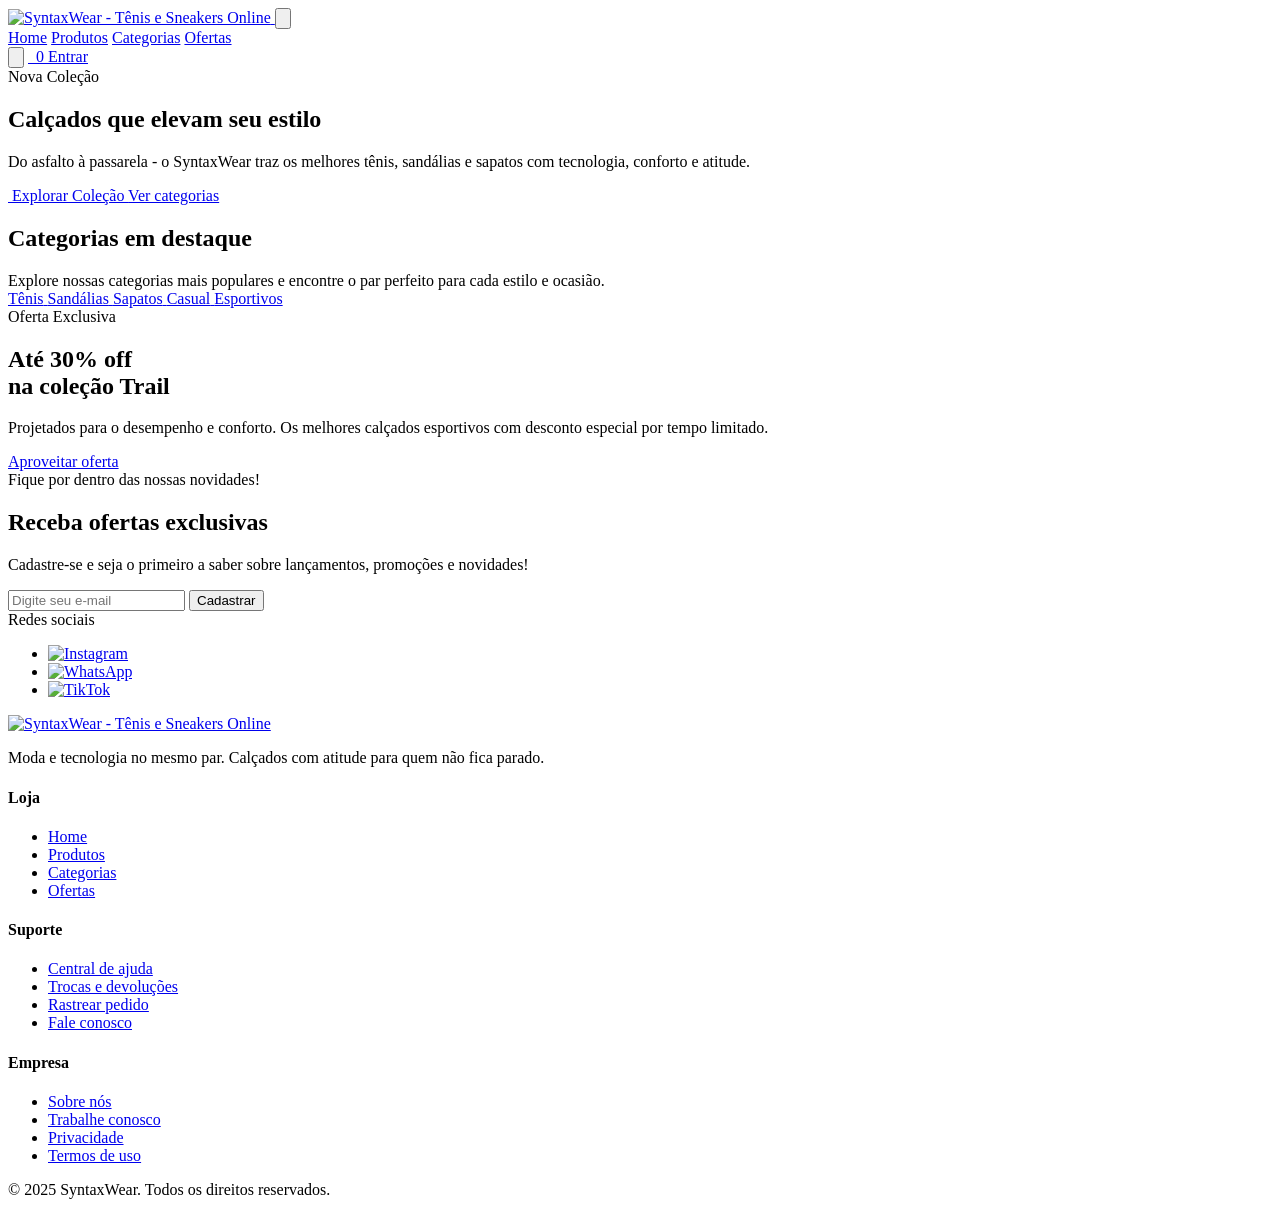
==== index.html @ 07d21932 "feat: adiciona página home (index.html) do SyntaxWear - Estrutura semântica completa com header, mai" ====
<!DOCTYPE html>
<html lang="pt-BR">

<head>
    <meta charset="UTF-8" />
    <meta name="viewport" content="width=device-width, initial-scale=1.0" />
    <meta name="description"
        content="SyntaxWear - Moda e tecnologia no mesmo par. Os melhores tênis, sandálias e calçados com entrega rápida para todo Brasil." />

    <title>SyntaxWear - Calçados com Atitude</title>
</head>

<body>
    <header class="header">
        <div class="container">
            <div class="header-inner">
                <a href="/" title="SyntaxWear - Tênis e Sneakers Online">
                    <img src="./assets/imagens/logo/logo.svg" alt="SyntaxWear - Tênis e Sneakers Online" class="logo" />
                </a>

                <button class="menu-icon" aria-label="Abrir menu de navegação" aria-expanded="false">
                    <img src="./assets/imagens/icons/menu.svg" alt="" aria-hidden="true" />
                </button>

                <nav class="nav" aria-label="Navegação principal">
                    <a href="index.html" class="nav-link active">Home</a>
                    <a href="pages/produtos.html" class="nav-link">Produtos</a>
                    <a href="#categorias" class="nav-link">Categorias</a>
                    <a href="#newsletter" class="nav-link">Ofertas</a>
                </nav>

                <div class="header-actions">
                    <button class="header-icon-btn" aria-label="Buscar produtos" id="btn-search">
                        <img src="./assets/imagens/icons/search.svg" alt="" />
                    </button>

                    <a href="#" class="header-icon-btn" aria-label="Lista de desejos">
                        <img src="./assets/imagens/icons/heart.svg" alt="" />
                    </a>

                    <a href="pages/carrinho.html" class="header-icon-btn" aria-label="Carrinho de compras">
                        <img src="./assets/imagens/icons/cart.svg" alt="" />
                        <span class="cart-badge">0</span>
                    </a>

                    <a href="pages/login.html" class="btn btn-outline">Entrar</a>

                </div>
            </div>
        </div>
    </header>

    <main>
        <section class="hero-section">
            <div class="hero-glow">
                <div class="container">
                    <div class="hero-content">
                        <div class="hero-tag">Nova Coleção</div>

                        <h1>Calçados que elevam seu estilo</h1>

                        <p class="hero-description">Do asfalto à passarela - o SyntaxWear traz os melhores tênis, sandálias e sapatos com tecnologia, conforto e atitude.</p>

                        <div class="hero-actions">
                            <a href="pages/produtos.html" class="btn btn-primary">
                                <img src="./assets/imagens/icons/arrow-up.svg" alt="" class="btn-icon" />
                                Explorar Coleção
                            </a>
                            <a href="#categorias" class="btn btn-outline">
                                Ver categorias
                            </a>
                        </div>
                    </div>
                </div>
            </div>
        </section>

        <section class="categories-section">
            <div class="container">
                <div class="section-header">
                    <h2 class="section-title">Categorias em destaque</h2>
                    <span class="section-description">Explore nossas categorias mais populares e encontre o par perfeito para cada estilo e ocasião.</span>
                </div>

                <div class="categories-card-moderno" aria-label="Categorias de produtos" role="list">
                    <a href="pages/produtos.html?categoria=tenis" class="category-link">
                        <span class="overlay"></span>
                        <span class="category-name btn btn-outline">Tênis</span>
                    </a>

                    <a href="pages/produtos.html?categoria=sandalias" class="category-link" role="listitem">
                        <span class="overlay"></span>
                        <span class="category-name btn btn-outline">Sandálias</span>
                    </a>

                    <a href="pages/produtos.html?categoria=sapatos" class="category-link" role="listitem">
                        <span class="overlay"></span>
                        <span class="category-name btn btn-outline">Sapatos</span>
                    </a>
                    <a href="pages/produtos.html?categoria=casual" class="category-link" role="listitem">
                        <span class="overlay"></span>
                        <span class="category-name btn btn-outline">Casual</span>
                    </a>
                    <a href="pages/produtos.html?categoria=esportivos" class="category-link" role="listitem">
                        <span class="overlay"></span>
                        <span class="category-name btn btn-outline">Esportivos</span>
                    </a>
                </div>
            </div>
        </section>
        
        <section class="grid-section" aria-hidden="true">
            <div class="card top2"></div>
            <div class="card midL"></div>
            <div class="card midR"></div>
            <div class="card bottomL"></div>
            <div class="card bottomR"></div>
        </section>
        
        <section class="section-promo">
            <div class="container">
                <div class="promo-banner">
                    <span class="promo-tag">Oferta Exclusiva</span>
                    <h2>Até 30% off<br>na coleção Trail</h2>
                    <p>Projetados para o desempenho e conforto. Os melhores calçados esportivos com desconto especial por tempo limitado.</p>
                    <a href="pages/produtos.html?categoria=trail" class="btn btn-primary">Aproveitar oferta</a>
                </div>
            </div>
        </section>

        <section class="section" id="newsletter" aria-labelledby="newsletter-title">
            <div class="container">
                <div class="newsletter" data-animate="fade-in">
                    <span class="section-label">Fique por dentro das nossas novidades!</span>
                    <h2 class="newsletter-title" id="newsletter-title">Receba ofertas exclusivas</h2>
                    <p>Cadastre-se e seja o primeiro a saber sobre lançamentos, promoções e novidades!</p>

                    <form class="newsletter-form" novalidate aria-label="Formulário de newsletter">
                        <input type="email" placeholder="Digite seu e-mail" required id="newsletter-email"/>
                        <button type="submit" class="btn btn-primary">Cadastrar</button>
                    </form>

                <div class="socials">
                    <span>Redes sociais</span>
                    <ul>
                        <li>
                            <a href="#"><img src="./assets/imagens/icons/instagram.svg" alt="Instagram" /></a>
                        </li>
                        <li>
                            <a href="#"><img src="./assets/imagens/icons/whatsapp.svg" alt="WhatsApp" /></a>
                        </li>
                        <li>
                            <a href="#"><img src="./assets/imagens/icons/tiktok.svg" alt="TikTok" /></a>
                        </li>
                    </ul>
                </div>
                </div>
            </div>
        </section>
    </main>

    <footer class="footer">
        <div class="container">
            <div class="footer-grid">
                <div class="footer-brand">
                    <a href="index.html" title="SyntaxWear - Tênis e Sneakers Online">
                        <img src="./assets/imagens/logo/logo.svg" alt="SyntaxWear - Tênis e Sneakers Online" class="logo-footer" />
                    </a>
                    <p>Moda e tecnologia no mesmo par. Calçados com atitude para quem não fica parado.</p>
                </div>

                <nav class="footer-col" aria-label="Links da loja">
                    <h4>Loja</h4>
                    <ul>
                        <li><a href="index.html">Home</a></li>
                        <li><a href="pages/produtos.html">Produtos</a></li>
                        <li><a href="#categorias">Categorias</a></li>
                        <li><a href="#newsletter">Ofertas</a></li>
                    </ul>
                </nav>

                <nav class="footer-col" aria-label="Links de suporte">
                    <h4>Suporte</h4>
                    <ul class="footer-links">
                        <li><a href="#">Central de ajuda</a></li>
                        <li><a href="#">Trocas e devoluções</a></li>
                        <li><a href="#">Rastrear pedido</a></li>
                        <li><a href="#">Fale conosco</a></li>
                    </ul>
                </nav>

                <nav class="footer-col" aria-label="Links da empresa">
                    <h4>Empresa</h4>
                    <ul class="footer-links">
                        <li><a href="#">Sobre nós</a></li>
                        <li><a href="#">Trabalhe conosco</a></li>
                        <li><a href="#">Privacidade</a></li>
                        <li><a href="#">Termos de uso</a></li>
                    </ul>
                </nav>
            </div>
        </div>
    </footer>
    <div class="footer-copy">
        <p>© 2025 SyntaxWear. Todos os direitos reservados.</p>
    </div>
</body>

</html>
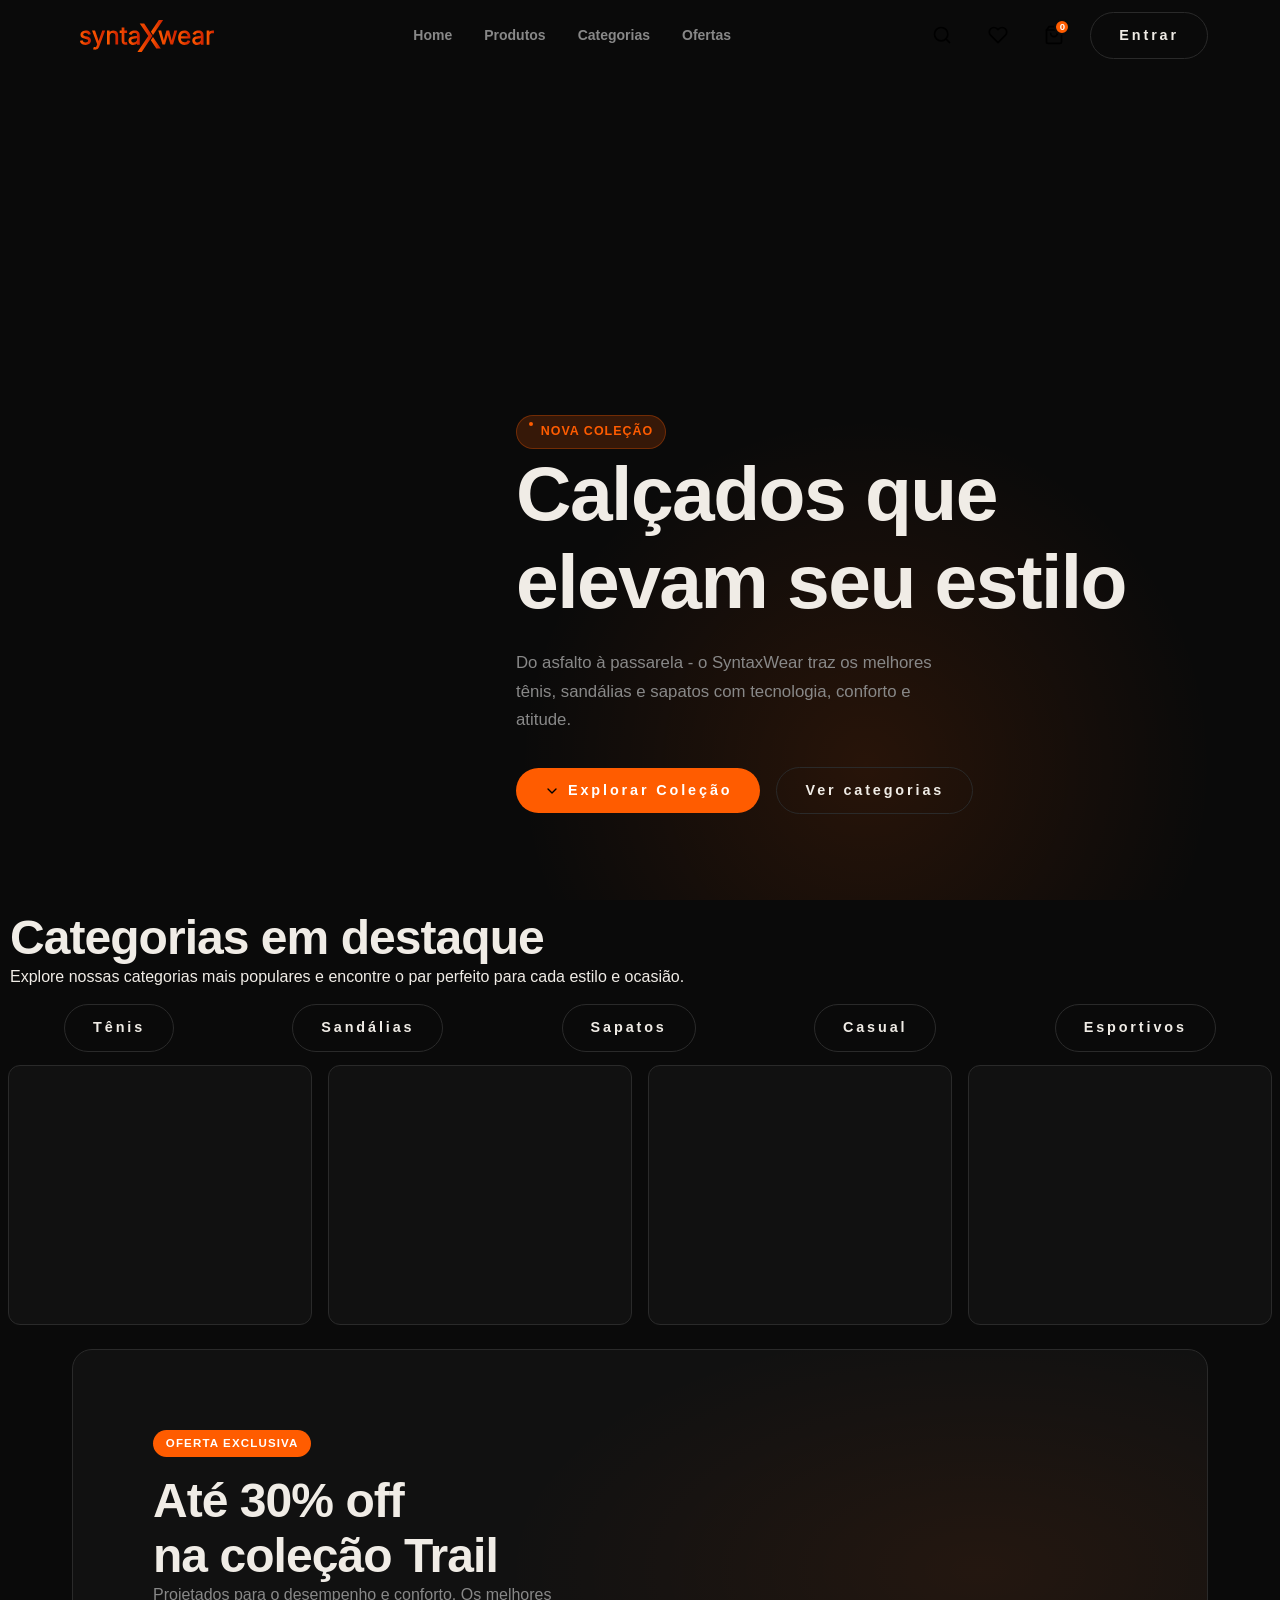
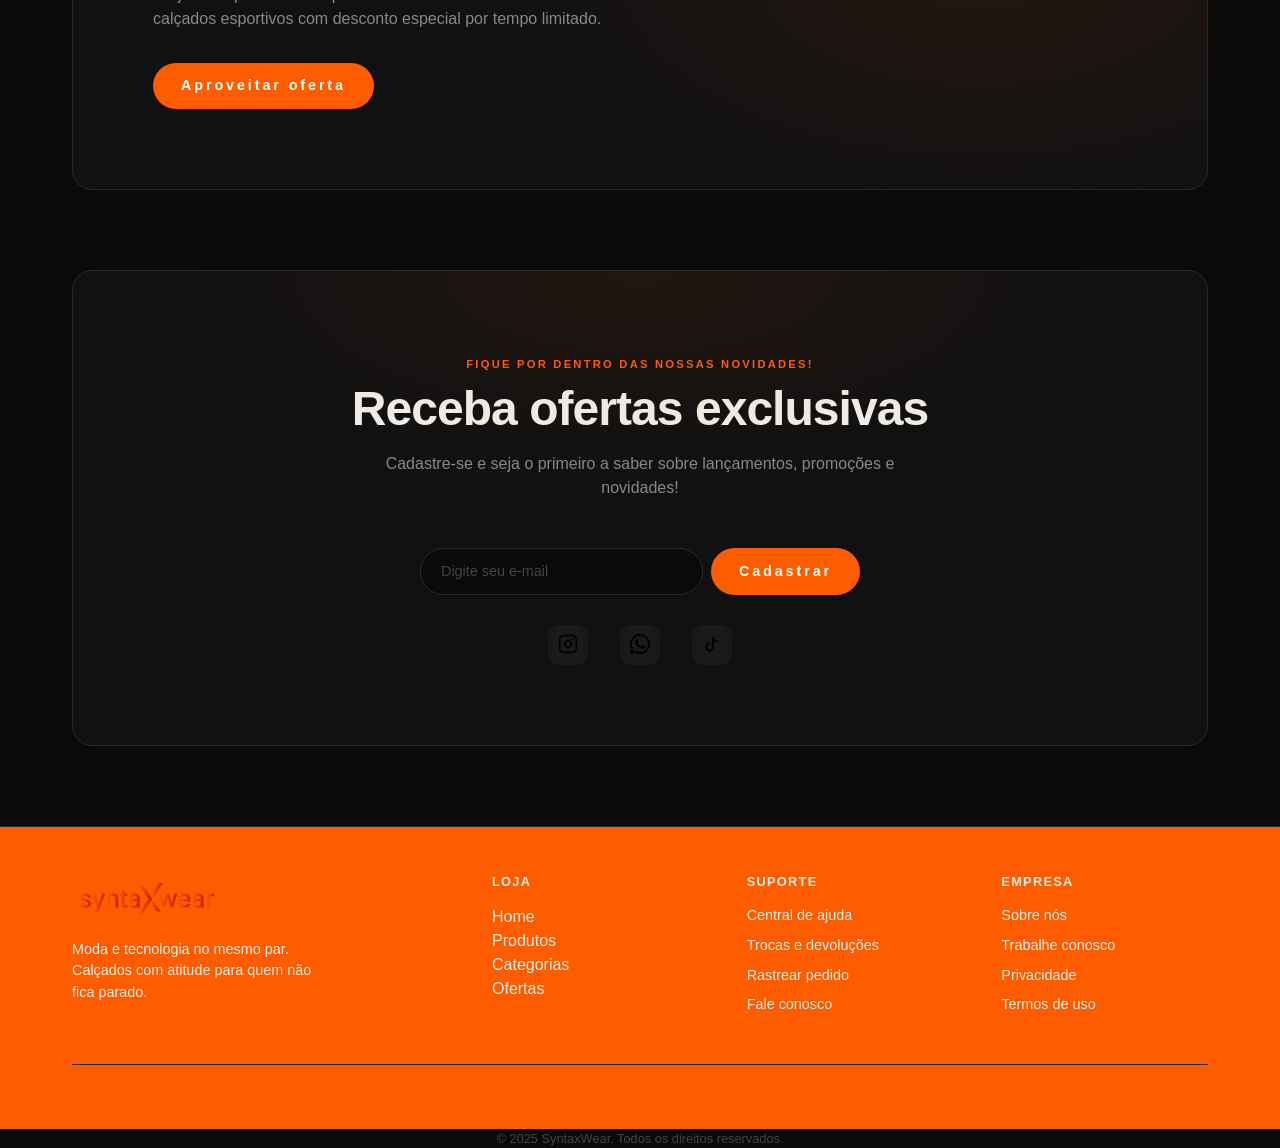
==== commit ff778d9d: "fix: corrige posição do logo no index.html e globals.css" ====
--- a/index.html
+++ b/index.html
@@ -6,6 +6,10 @@
     <meta name="viewport" content="width=device-width, initial-scale=1.0" />
     <meta name="description"
         content="SyntaxWear - Moda e tecnologia no mesmo par. Os melhores tênis, sandálias e calçados com entrega rápida para todo Brasil." />
+
+    <link rel="stylesheet" href="./css/globals.css">
+    <link rel="stylesheet" href="./css/components.css">
+    <link rel="stylesheet" href="./css/pages/home.css">
 
     <title>SyntaxWear - Calçados com Atitude</title>
 </head>
@@ -18,10 +22,6 @@
                     <img src="./assets/imagens/logo/logo.svg" alt="SyntaxWear - Tênis e Sneakers Online" class="logo" />
                 </a>
 
-                <button class="menu-icon" aria-label="Abrir menu de navegação" aria-expanded="false">
-                    <img src="./assets/imagens/icons/menu.svg" alt="" aria-hidden="true" />
-                </button>
-
                 <nav class="nav" aria-label="Navegação principal">
                     <a href="index.html" class="nav-link active">Home</a>
                     <a href="pages/produtos.html" class="nav-link">Produtos</a>
@@ -53,20 +53,23 @@
     <main>
         <section class="hero-section">
             <div class="hero-glow">
-                <div class="container">
+                <div class="hero-inner">
                     <div class="hero-content">
                         <div class="hero-tag">Nova Coleção</div>
 
-                        <h1>Calçados que elevam seu estilo</h1>
-
-                        <p class="hero-description">Do asfalto à passarela - o SyntaxWear traz os melhores tênis, sandálias e sapatos com tecnologia, conforto e atitude.</p>
+                        <h1 class="hero-title">Calçados que elevam seu estilo</h1>
+
+                        <p class="hero-description">Do asfalto à passarela - o SyntaxWear traz os melhores tênis,
+                            sandálias
+                            e sapatos com tecnologia, conforto e atitude.
+                        </p>
 
                         <div class="hero-actions">
                             <a href="pages/produtos.html" class="btn btn-primary">
-                                <img src="./assets/imagens/icons/arrow-up.svg" alt="" class="btn-icon" />
+                                <img src="./assets/imagens/icons/chevron-down.svg" alt="" />
                                 Explorar Coleção
                             </a>
-                            <a href="#categorias" class="btn btn-outline">
+                            <a href="#categories" class="btn btn-outline">
                                 Ver categorias
                             </a>
                         </div>
@@ -75,14 +78,16 @@
             </div>
         </section>
 
-        <section class="categories-section">
-            <div class="container">
-                <div class="section-header">
-                    <h2 class="section-title">Categorias em destaque</h2>
-                    <span class="section-description">Explore nossas categorias mais populares e encontre o par perfeito para cada estilo e ocasião.</span>
-                </div>
-
-                <div class="categories-card-moderno" aria-label="Categorias de produtos" role="list">
+        <section class="category-section">
+            <div class="category-container">
+                <div class="category-header">
+                    <h2 class="categories-title">Categorias em destaque</h2>
+                    <span class="category-description">Explore nossas categorias mais populares e encontre o par
+                        perfeito
+                        para cada estilo e ocasião.</span>
+                </div>
+
+                <div class="category-card" aria-label="Categorias de produtos" role="list">
                     <a href="pages/produtos.html?categoria=tenis" class="category-link">
                         <span class="overlay"></span>
                         <span class="category-name btn btn-outline">Tênis</span>
@@ -108,22 +113,25 @@
                 </div>
             </div>
         </section>
-        
+
         <section class="grid-section" aria-hidden="true">
             <div class="card top2"></div>
             <div class="card midL"></div>
             <div class="card midR"></div>
             <div class="card bottomL"></div>
-            <div class="card bottomR"></div>
-        </section>
-        
-        <section class="section-promo">
+        </section>
+
+        <section class="section-promo" aria-labelledby="promo-title">
             <div class="container">
-                <div class="promo-banner">
-                    <span class="promo-tag">Oferta Exclusiva</span>
-                    <h2>Até 30% off<br>na coleção Trail</h2>
-                    <p>Projetados para o desempenho e conforto. Os melhores calçados esportivos com desconto especial por tempo limitado.</p>
-                    <a href="pages/produtos.html?categoria=trail" class="btn btn-primary">Aproveitar oferta</a>
+                <div class="promo-banner" data-animate>
+                    <div class="promo-banner-body">
+                        <span class="promo-banner-tag">Oferta Exclusiva</span>
+                        <h2 class="-banner-title" id="promo-title">Até 30% off<br> na coleção Trail</h2>
+                        <p class="promo-banner-description">Projetados para o desempenho e conforto. Os melhores
+                            calçados esportivos com desconto especial
+                            por tempo limitado.</p>
+                        <a href="pages/produtos.html?categoria=trail" class="btn btn-primary">Aproveitar oferta</a>
+                    </div>
                 </div>
             </div>
         </section>
@@ -136,24 +144,23 @@
                     <p>Cadastre-se e seja o primeiro a saber sobre lançamentos, promoções e novidades!</p>
 
                     <form class="newsletter-form" novalidate aria-label="Formulário de newsletter">
-                        <input type="email" placeholder="Digite seu e-mail" required id="newsletter-email"/>
+                        <input type="email" placeholder="Digite seu e-mail" required id="newsletter-email" />
                         <button type="submit" class="btn btn-primary">Cadastrar</button>
                     </form>
 
-                <div class="socials">
-                    <span>Redes sociais</span>
-                    <ul>
-                        <li>
-                            <a href="#"><img src="./assets/imagens/icons/instagram.svg" alt="Instagram" /></a>
-                        </li>
-                        <li>
-                            <a href="#"><img src="./assets/imagens/icons/whatsapp.svg" alt="WhatsApp" /></a>
-                        </li>
-                        <li>
-                            <a href="#"><img src="./assets/imagens/icons/tiktok.svg" alt="TikTok" /></a>
-                        </li>
-                    </ul>
-                </div>
+                    <div class="socials">
+                        <ul class="social-btn">
+                            <li class="icon">
+                                <a href="#"><img src="./assets/imagens/icons/instagram.svg" alt="Instagram" /></a>
+                            </li>
+                            <li class="icon">
+                                <a href="#"><img src="./assets/imagens/icons/whatsapp.svg" alt="WhatsApp" /></a>
+                            </li>
+                            <li class="icon">
+                                <a href="#"><img src="./assets/imagens/icons/tiktok.svg" alt="TikTok" /></a>
+                            </li>
+                        </ul>
+                    </div>
                 </div>
             </div>
         </section>
@@ -164,7 +171,8 @@
             <div class="footer-grid">
                 <div class="footer-brand">
                     <a href="index.html" title="SyntaxWear - Tênis e Sneakers Online">
-                        <img src="./assets/imagens/logo/logo.svg" alt="SyntaxWear - Tênis e Sneakers Online" class="logo-footer" />
+                        <img src="./assets/imagens/logo/logo.svg" alt="SyntaxWear - Tênis e Sneakers Online"
+                            class="logo-footer" />
                     </a>
                     <p>Moda e tecnologia no mesmo par. Calçados com atitude para quem não fica parado.</p>
                 </div>
--- a/css/globals.css
+++ b/css/globals.css
@@ -0,0 +1,262 @@
+:root {
+    /* Cores principais */
+    
+    --clr-bg: #0a0a0a;
+    --clr-surface: #111111;
+    --clr-surface-2: #1a1a1a;
+    --clr-border: #2a2a2a;
+
+    /* Accent — laranja elétrico */
+    
+    --clr-accent: #ff5c00;
+    --clr-accent-2: #ff8c42;
+    --clr-accent-glow: rgba(255, 92, 0, 0.18);
+
+    /* Texto */
+    
+    --clr-text: #f0ece6;
+    --clr-text-muted: #888888;
+    --clr-text-faint: #444444;
+
+    /* Tipografia */
+
+    @import url('https://fonts.googleapis.com/css2?family=Syne:wght@400;600;700;800&family=DM+Sans:ital,opsz,wght@0,9..40,300;0,9..40,400;0,9..40,500;1,9..40,300&display=swap');
+
+    --font-display: 'Syne', sans-serif;
+    --font-body: 'DM Sans', sans-serif;
+
+    /* Espaçamento */
+    
+    --space-xs: 0.25rem;
+    --space-sm: 0.5rem;
+    --space-md: 1rem;
+    --space-lg: 1.5rem;
+    --space-xl: 2rem;
+    --space-2xl: 3rem;
+    --space-3xl: 5rem;
+
+    /* Layout */
+    
+    --max-width: 1200px;
+    --header-h: 72px;
+
+    /* Bordas e sombras */
+    
+    --radius-sm: 6px;
+    --radius-md: 12px;
+    --radius-lg: 20px;
+    --radius-full: 999px; 
+
+    --shadow-sm: 0 2px 8px rgba(0,0,0,0.4);
+    --shadow-md: 0 8px 32px rgba(0,0,0,0.5);
+    --shadow-accent: 0 0 24px rgba(255,92,0,0.25);
+
+    /* Transições */
+    
+    --transition: 0.25s ease;
+    --transition-slow: 0.45s cubic-bezier(0.16, 1, 0.3, 1);
+}
+
+/* ------------- Reset ------------- */
+
+*, *::before, *::after {
+    box-sizing: border-box;
+    margin: 0;
+    padding: 0;
+}
+
+html {
+    font-size: 16px;
+    scroll-behavior: smooth;
+    -webkit-font-smoothing: antialiased;
+}
+
+body {
+    font-family: var(--font-body);
+    color: var(--clr-text);
+    background-color: var(--clr-bg);
+    line-height: 1.5;
+    overflow-x: hidden;
+}
+
+img, video, svg {
+    display: block;
+    max-width: 100%;
+}
+
+a {
+    color: inherit;
+    text-decoration: none;
+}
+
+ul {
+    list-style: none;
+}
+
+button, input, select, textarea {
+    font: inherit;
+    border: none;
+    background: none;
+    outline: none;
+}
+
+button {
+    cursor: pointer;
+}
+
+/* -----------Tipografia ----------- */
+
+h1, h2, h3, h4 {
+    font-family: var(--font-display);
+    line-height: 1.15;
+    font-weight: 700;
+    letter-spacing: -0.02em;
+}
+
+h1 {
+    font-size: clamp(2.5rem, 6vw, 5rem);
+}
+
+h2 {
+    font-size: clamp(1.8rem, 4vw, 3rem);
+}
+
+h3 {
+    font-size: clamp(1.3rem, 2.5vw, 1.8rem);
+}
+
+h4 {
+    font-size: 1.1rem;
+}
+
+p {
+    color: var(--clr-text-muted);
+    max-width: 62ch;
+}
+
+/* ----------- Layout ----------- */
+
+.container {
+    width: 100%;
+    max-width: var(--max-width);
+    margin-inline: auto;
+    padding-inline: var(--space-xl);
+}
+
+.section {
+    padding-block: var(--space-3xl);
+}
+
+.section-header {
+    margin-bottom: var(--space-2xl);
+}
+
+.section-label {
+    display: inline-block;
+    font-family: var(--font-display);
+    font-size: 0.7rem;
+    font-weight: 600;
+    letter-spacing: 0.2em;
+    text-transform: uppercase;
+    color: var(--clr-accent);
+    margin-bottom: var(--space-sm);
+}
+
+/* ----------- Botões -----------*/
+
+.btn {
+    display: inline-flex;
+    align-items: center;
+    gap: var(--space-sm);
+    padding: 0.75rem 1.75rem;
+    border-radius: var(--radius-full);
+    font-family: var(--font-display);
+    font-size: 0.9rem;
+    font-weight: 600;
+    letter-spacing: 0.2em;
+    transition: var(--transition);
+    cursor: pointer;
+    white-space: nowrap;
+}
+
+.btn-primary {
+    background: var(--clr-accent);
+    color: #fff;
+}
+
+.btn-primary:hover {
+    background: var(--clr-accent-2);
+    box-shadow: var(--shadow-accent);
+    transform: translateY(-2px);
+}
+
+.btn-outline {
+    border: 1.5px solid var(--clr-border);
+    color: var(--clr-text);
+}
+
+.btn-outline:hover {
+    border-color: var(--clr-accent);
+    color: var(--clr-accent);
+    transform: translateY(-2px);
+}
+
+.btn-ghost {
+    color: var(--clr-text-muted);
+    padding-inline: var(--shadow-sm);
+}
+
+.btn-ghost:hover {
+    color: var(--clr-text);
+}
+
+/* -------------- Cards ------------- */
+
+.card {
+    background: var(--clr-surface);
+    border: 1px solid var(--clr-border);
+    border-radius: var(--radius-md);
+    overflow: hidden;
+    transition: var(--transition-slow);
+}
+
+.card:hover {
+    border-color: var(--clr-accent);
+    transform: translateY(-4px);
+    box-shadow: var(--shadow-md);
+}
+
+/* ---------- Animações ---------- */
+
+@keyframes fadeUp {
+  from { opacity: 0; transform: translateY(24px); }
+  to   { opacity: 1; transform: translateY(0); }
+}
+ 
+@keyframes fadeIn {
+  from { opacity: 0; }
+  to   { opacity: 1; }
+}
+ 
+@keyframes pulse-glow {
+  0%, 100% { box-shadow: 0 0 0 0 var(--clr-accent-glow); }
+  50%       { box-shadow: 0 0 0 12px transparent; }
+}
+ 
+.animate-fade-up {
+  animation: fadeUp 0.6s var(--transition-slow) both;
+}
+
+/* ---------- Responsividade base ---------- */
+
+@media (max-width: 1024px) {
+  .grid-4 { grid-template-columns: repeat(2, 1fr); }
+  .grid-3 { grid-template-columns: repeat(2, 1fr); }
+}
+ 
+@media (max-width: 640px) {
+  :root { --space-3xl: 3rem; }
+  .container { padding-inline: var(--space-md); }
+  .grid-4, .grid-3, .grid-2 { grid-template-columns: 1fr; }
+  .btn { width: 100%; justify-content: center; }
+}
--- a/css/components.css
+++ b/css/components.css
@@ -0,0 +1,195 @@
+.header {
+    position: fixed;
+    top: 0;
+    left: 0;
+    right: 0;
+    z-index: 100;
+    height: var(--header-h);
+    border-bottom: 1px solid transparent;
+    display: flex;
+    align-items: center;
+    transition: background var(--transition), border-color var(--transition), backdrop-filter var(--transition);
+}
+
+.header-inner {
+    display: flex;
+    align-items: center;
+    justify-content: space-between;
+    width: 100%;
+}
+
+.logo-mark {
+    width: 32px;
+    background: var(--clr-accent);
+    border-radius: var(--radius-sm);
+    display: flex;
+    align-items: center;
+    justify-content: center;
+    font-size: 0.8rem;
+    color: #fff;
+    font-weight: 800;
+}
+
+.logo span {
+    color: var(--clr-accent);
+}
+
+.nav {
+    display: flex;
+    align-items: center;
+    gap: var(--space-xl);
+}
+
+.nav-link {
+    font-family: var(--font-display);
+    font-size: 0.875rem;
+    font-weight: 600;
+    color: var(--clr-text-muted);
+    text-decoration: none;
+    transition: color var(--transition);
+    position: relative;
+}
+
+.nav-link::after {
+    content: '';
+    position: absolute;
+    bottom: -4px;
+    left: 0;
+    width: 0;
+    height: 2px;
+    background: var(--clr-accent);
+    border-radius: 99px;
+    transition: width var(--transition);
+}
+
+.nav-link:hover::after,
+.nav-link-active::after {
+    color: var(--clr-text);
+    width: 100%;
+}
+
+.header-actions {
+    display: flex;
+    align-items: center;
+    gap: var(--space-md);
+}
+
+.header-icon-btn {
+    position: relative;
+    width: 40px;
+    height: 40px;
+    display: flex;
+    align-items: center;
+    justify-content: center;
+    border-radius: var(--radius-md);
+    color: var(--clr-text-muted);
+    transition: var(--transition);
+}
+
+.header-icon-btn:hover {
+    background: var(--clr-surface-2);
+    color: var(--clr-text);
+    border: 1px solid var(--clr-accent);
+}
+
+.header-icon-btn svg {
+    width: 20px;
+    height: 20px;
+}
+
+.cart-badge {
+    position: absolute;
+    top: 4px;
+    right: 4px;
+    width: 1rem;
+    height: 1rem;
+    background: var(--clr-accent);
+    border-radius: 50%;
+    font-size: 0.6rem;
+    font-weight: 700;
+    color: #fff;
+    display: flex;
+    align-items: center;
+    justify-content: center;
+    border: 2px solid var(--clr-bg);
+}
+
+.footer {
+    background: var(--clr-accent);
+    border-top: 1px solid var(--clr-border);
+    padding-block: var(--space-2xl) var(--space-xl);
+}
+
+.footer-grid {
+    display: grid;
+    grid-template-columns: 1.8fr repeat(3, 1fr);
+    gap: var(--space-2xl);
+    padding-bottom: var(--space-2xl);
+    border-bottom: 1px solid var(--clr-border);
+    margin-bottom: var(--space-xl);
+}
+
+.footer-brand p {
+    font-size: 0.9rem;
+    margin-top: var(--space-md);
+    max-width: 30ch;
+    color: var(--clr-text);
+}
+
+.footer-col h4 {
+    font-family: var(--font-display);
+    font-size: 0.8rem;
+    font-weight: 700;
+    letter-spacing: 0.1em;
+    text-transform: uppercase;
+    color: var(--clr-text);
+    margin-bottom: var(--space-md);
+}
+
+.footer-links {
+    display: flex;
+    flex-direction: column;
+    gap: var(--space-sm);
+    font-size: 0.9rem;
+}
+
+.footer-copy p {
+    display: flex;
+    justify-content: center;
+    font-size: 0.8rem;
+    color: var(--clr-text-faint);
+    max-width: none;
+}
+
+.product-card {
+    background: var(--clr-surface);
+    border: 1px solid var(--clr-border);
+    border-radius: var(--radius-md);
+    overflow: hidden;
+    transition: var(--transition-slow);
+    position: relative;
+}
+
+.product-card:hover {
+    border-color: rgba(255, 92, 0, 0.4);
+    transform: translateY(-6px);
+    box-shadow: 0 16px 40px rgba(0, 0, 0, 0.5);
+}
+
+.product-card-image {
+    position: relative;
+    background-color: var(--clr-surface-2);
+    overflow: hidden;
+}
+
+.product-card-image img {
+    width: 100%;
+    height: 100%;
+    object-fit: cover;
+    transition: transform 0.6s var(--transition-slow);
+}
+
+.product-card:hover .product-card-image img {
+    transform: scale(1.06);
+}
+
--- a/css/pages/home.css
+++ b/css/pages/home.css
@@ -0,0 +1,315 @@
+.hero-section {
+    min-height: 100vh;
+    display: grid;
+    align-items: center;
+    position: relative;
+    overflow: hidden;
+    padding-top: var(--header-h);
+}
+
+.hero-section::before {
+    content: '';
+    position: absolute;
+    inset: 0;
+    background-image: linear-gradient(var(--clr-border) 1px, tranparent 1px),
+        linear-gradient(90deg, var(--clr-border) 1px, transparent 1px);
+    ;
+    background-size: 60px 60px;
+    opacity: 0.3;
+    pointer-events: none;
+}
+
+.hero-glow {
+    position: absolute;
+    width: 700px;
+    height: 700px;
+    background: radial-gradient(circle, rgba(255, 92, 0, 0.12) 0%, transparent 70%);
+    top: 85%;
+    right: 5%;
+    transform: translateY(-50%);
+}
+
+.hero-inner {
+    display: grid;
+    grid-template-columns: 1fr;
+    grid-template-areas: "content visual";
+    gap: var(--space-xs);
+    position: relative;
+    z-index: 1;
+}
+
+.hero-content {
+    grid-area: content;
+}
+
+.hero-content {
+    animation: fadeUp 0.8s var(--transition-slow) both;
+}
+
+.hero-tag {
+    display: flex;
+    justify-content: center;
+    gap: var(--space-sm);
+    background: var(--clr-accent-glow);
+    border: 1px solid rgba(255, 92, 0, 0.3);
+    border-radius: var(--radius-full);
+    padding: 0.4rem;
+    width: 150px;
+    font-size: 0.78rem;
+    font-weight: 600;
+    letter-spacing: 0.08em;
+    text-transform: uppercase;
+    color: var(--clr-accent);
+}
+
+.hero-tag::before {
+    content: '';
+    width: 4px;
+    height: 4px;
+    background: var(--clr-accent);
+    border-radius: 50%;
+    animation: pulse-glow 2s infinite;
+}
+
+.hero-title {
+    margin-bottom: var(--space-lg);
+}
+
+.hero-title em {
+    font-style: normal;
+    color: var(--clr-accent);
+    position: relative;
+}
+
+.hero-title em::after {
+    content: '';
+    position: absolute;
+    bottom: 2px;
+    height: 3px;
+    background: var(--clr-accent);
+    border-radius: 2px;
+    opacity: 0.4;
+}
+
+.hero-description {
+    font-size: 1.05rem;
+    line-height: 1.7;
+    margin-bottom: var(--space-xl);
+    max-width: 48ch;
+}
+
+.hero-actions {
+    display: flex;
+    align-items: center;
+    gap: var(--space-md);
+    flex-wrap: wrap;
+}
+
+.category-header {
+    padding: 10px;
+}
+
+.grid-section {
+    display: grid;
+    margin-top: 25px;
+    grid-template-columns: repeat(4, 1fr);
+    grid-template-rows: 260px;
+    grid-template-areas:
+        "cat1 cat2 cat3 cat4"
+        "cat1 cat5 cat6 cat7";
+    gap: var(--space-md);
+    margin: 8px;
+}
+
+.category-card:first-child {
+    grid-area: cat1;
+}
+
+.category-card {
+    position: relative;
+    border-radius: var(--radius-md);
+    overflow: hidden;
+    display: flex;
+    justify-content: space-around;
+    cursor: pointer;
+    transition: var(--transition-slow);
+    padding: 5px;
+}
+
+.category-card:hover {
+    border-color: var(--clr-accent);
+    transform: scale(1.01);
+}
+
+.category-card img {
+    width: 100%;
+    height: 100%;
+    object-fit: cover;
+    transition: transform 0.6s var(--transition-slow);
+}
+
+.category-card:hover img {
+    transform: scale(1.08);
+}
+
+.category-card-overlay {
+    position: absolute;
+    inset: 0;
+    background: linear-gradient(to top, rgba(0, 0, 0, 0.75) 0%, transparent 60%);
+}
+
+.category-card-count {
+    position: absolute;
+    bottom: 0;
+    left: 0;
+    right: 0;
+    padding: var(--space-lg);
+}
+
+.category-card-name {
+    font-family: var(--font-display);
+    font-size: 1.1rem;
+    font-weight: 700;
+    color: #fff;
+    margin-bottom: 4px;
+}
+
+.promo-banner {
+
+    display: grid;
+    grid-template-columns: 1fr 1fr;
+    grid-template-areas: "body visual";
+    gap: var(--space-2xl);
+    align-items: center;
+    position: relative;
+    border-radius: var(--radius-lg);
+    overflow: hidden;
+    padding: var(--space-3xl);
+    background: var(--clr-surface);
+    border: 1px solid var(--clr-border);
+}
+
+.promo-banner::before {
+    content: '';
+    position: absolute;
+    inset: 0;
+    background: radial-gradient(ellipse 60% 80% at 80% 50%, rgba(255, 92, 0, 0.08) 0%, transparent 70%);
+    pointer-events: none;
+}
+
+.promo-banner-body {
+    grid-area: body;
+    position: relative;
+    z-index: 1;
+}
+
+.promo-banner-visual {
+    grid-area: visual;
+    display: flex;
+    justify-content: flex-end;
+    position: relative;
+    z-index: 1;
+}
+
+.promo-banner-tag {
+    display: inline-block;
+    background: var(--clr-accent);
+    color: #fff;
+    padding: 0.3rem 0.8rem;
+    border-radius: var(--radius-full);
+    font-size: 0.72rem;
+    font-weight: 700;
+    letter-spacing: 0.1em;
+    text-transform: uppercase;
+    margin-bottom: var(--space-md);
+}
+
+.promo-banner-title {
+    margin-bottom: var(--space-md);
+}
+
+.promo-banner-description {
+    margin-bottom: var(--space-xl);
+}
+
+.newsletter {
+    text-align: center;
+    background: var(--clr-surface);
+    border: 1px solid var(--clr-border);
+    border-radius: var(--radius-lg);
+    padding: var(--space-3xl);
+    position: relative;
+    overflow: hidden;
+}
+
+.newsletter::before {
+    content: '';
+    position: absolute;
+    inset: 0;
+    background: radial-gradient(ellipse 60% 60% at 50% 0, rgba(255, 92, 0, 0.07) 0%, transparent 70%);
+    pointer-events: none;
+}
+
+.newsletter-title {
+    margin-bottom: var(--space-md);
+}
+
+.newsletter p {
+    margin-inline: auto;
+    margin-bottom: var(--space-2xl);
+}
+
+.newsletter-form {
+    display: grid;
+    grid-template-columns: 1fr auto;
+    gap: var(--space-sm);
+    max-width: 440px;
+    margin-inline: auto;
+    position: relative;
+}
+
+.newsletter input {
+    flex: 1;
+    background: var(--clr-bg);
+    border: 1.5px solid var(--clr-border);
+    border-radius: var(--radius-full);
+    padding: 0.75rem 1.25rem;
+    color: var(--clr-text);
+    font-size: 0.9rem;
+    transition: border-color var(--transition);
+}
+
+.newsletter input::placeholder {
+    color: var(--clr-text-faint);
+}
+
+.newsletter input:focus {
+    border-color: var(--clr-accent);
+}
+
+.socials ul {
+   display: flex;
+   justify-content: center;
+   gap: var(--space-xl);
+   margin-top: 3%;
+}
+
+.icon {
+    display: flex;
+    justify-content: center;
+    background: var(--clr-surface-2);
+    width: 40px;
+    height: 40px;
+    border-radius: var(--radius-md);
+}
+
+.icon img {
+    height: 20px;
+    width: 20px;
+    margin-top: 9px;
+}
+
+.icon:hover {
+    border: 1px solid var(--clr-accent);
+}
+
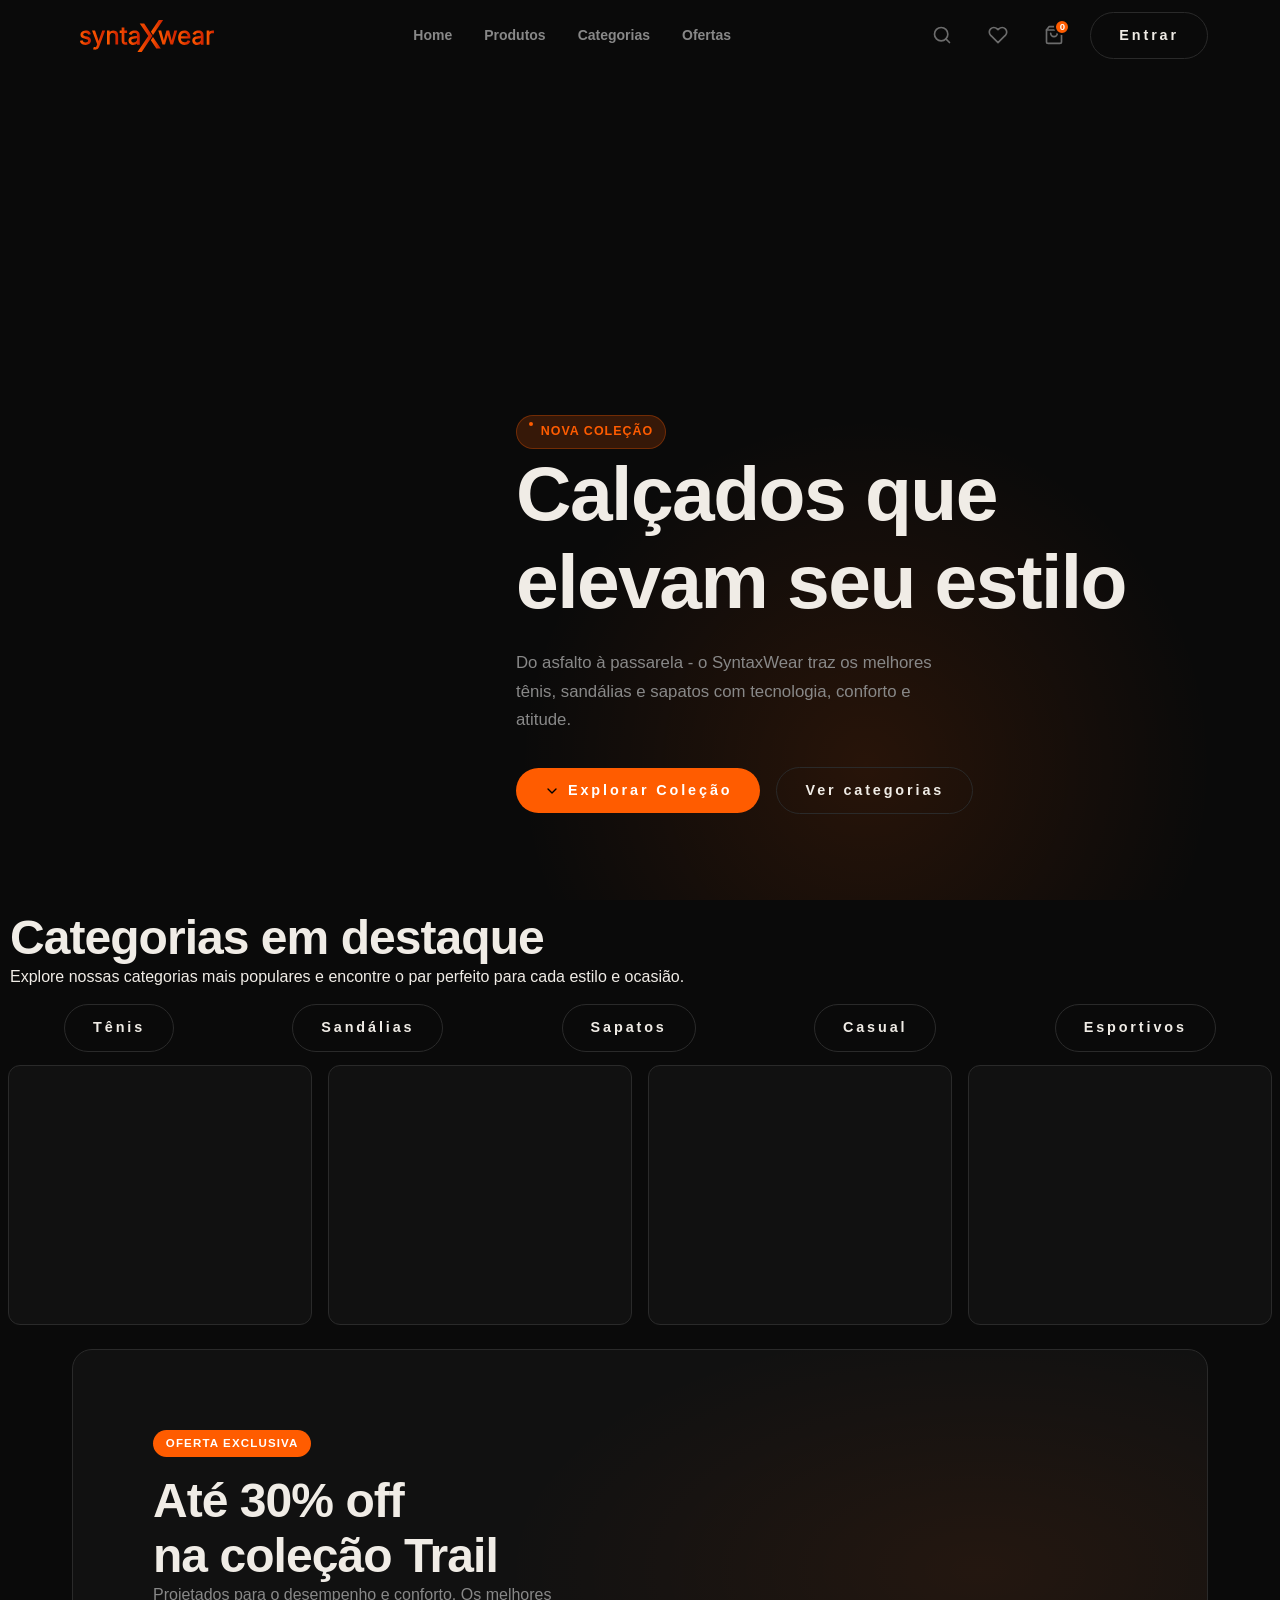
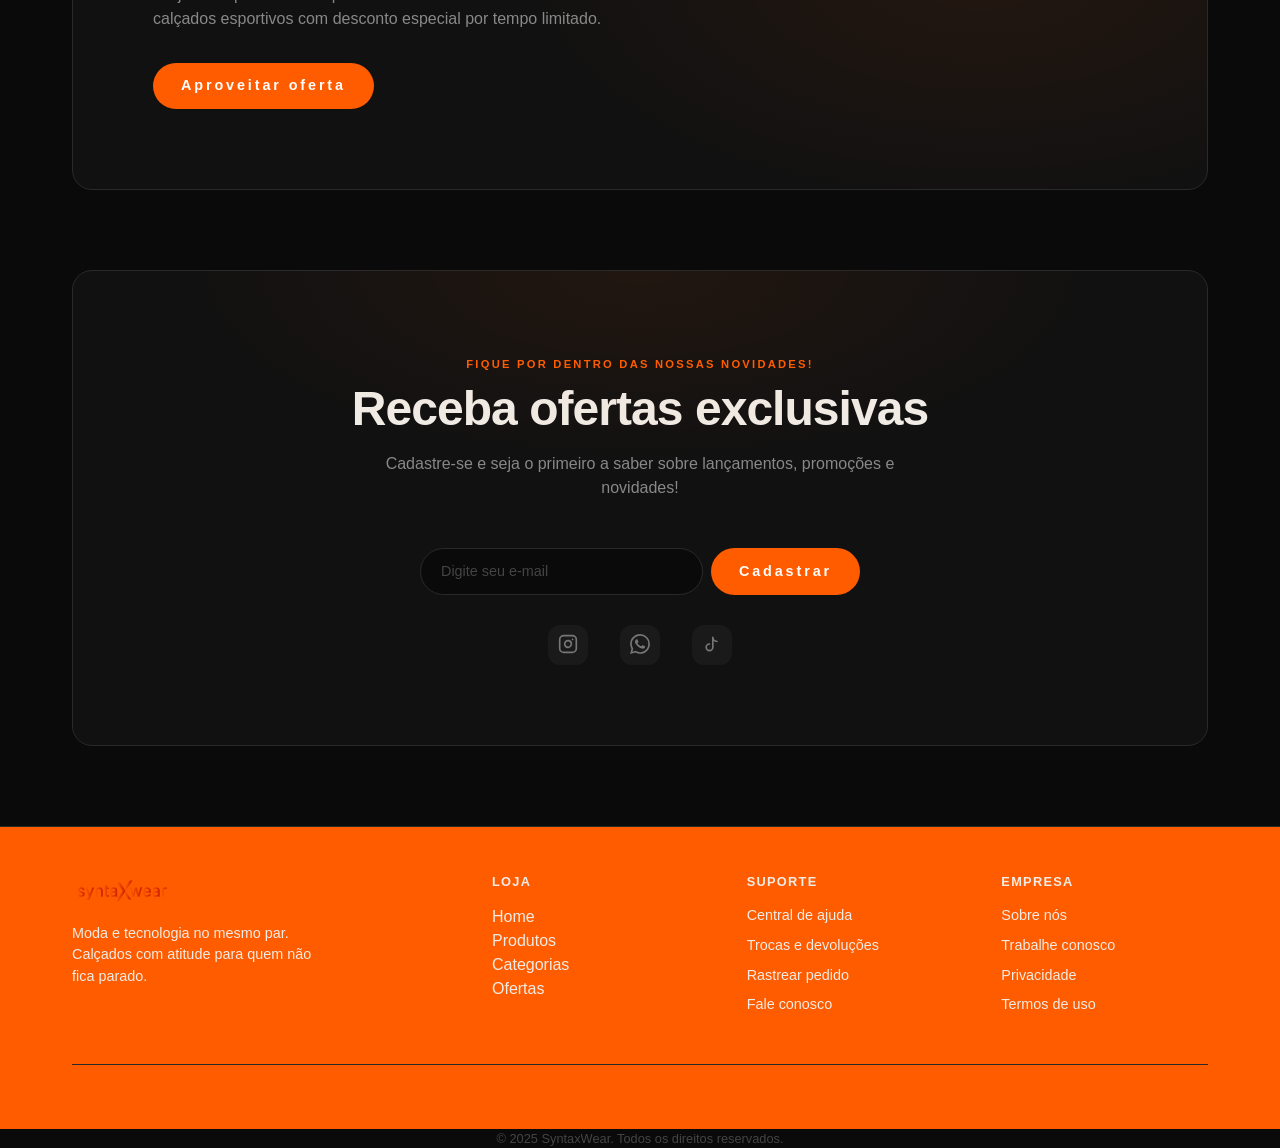
==== commit 5a12a76a: ""feat: adiciona links de style do globals.css, components.css e produto.css"" ====
--- a/index.html
+++ b/index.html
@@ -170,9 +170,9 @@
         <div class="container">
             <div class="footer-grid">
                 <div class="footer-brand">
-                    <a href="index.html" title="SyntaxWear - Tênis e Sneakers Online">
+                    <a href="index.html" title="SyntaxWear - Tênis e Sneakers Online" class="logo-footer">
                         <img src="./assets/imagens/logo/logo.svg" alt="SyntaxWear - Tênis e Sneakers Online"
-                            class="logo-footer" />
+                        />
                     </a>
                     <p>Moda e tecnologia no mesmo par. Calçados com atitude para quem não fica parado.</p>
                 </div>
--- a/css/components.css
+++ b/css/components.css
@@ -86,6 +86,11 @@
     transition: var(--transition);
 }
 
+.header-icon-btn img {
+    opacity: 0.4;
+    filter: invert(1);
+}
+
 .header-icon-btn:hover {
     background: var(--clr-surface-2);
     color: var(--clr-text);
@@ -136,6 +141,11 @@
     color: var(--clr-text);
 }
 
+.footer-brand .logo-footer img {
+  height: 32px;
+  width: auto;
+}
+
 .footer-col h4 {
     font-family: var(--font-display);
     font-size: 0.8rem;
--- a/css/pages/home.css
+++ b/css/pages/home.css
@@ -307,6 +307,8 @@
     height: 20px;
     width: 20px;
     margin-top: 9px;
+    opacity: 0.4;
+    filter: invert(1);
 }
 
 .icon:hover {
